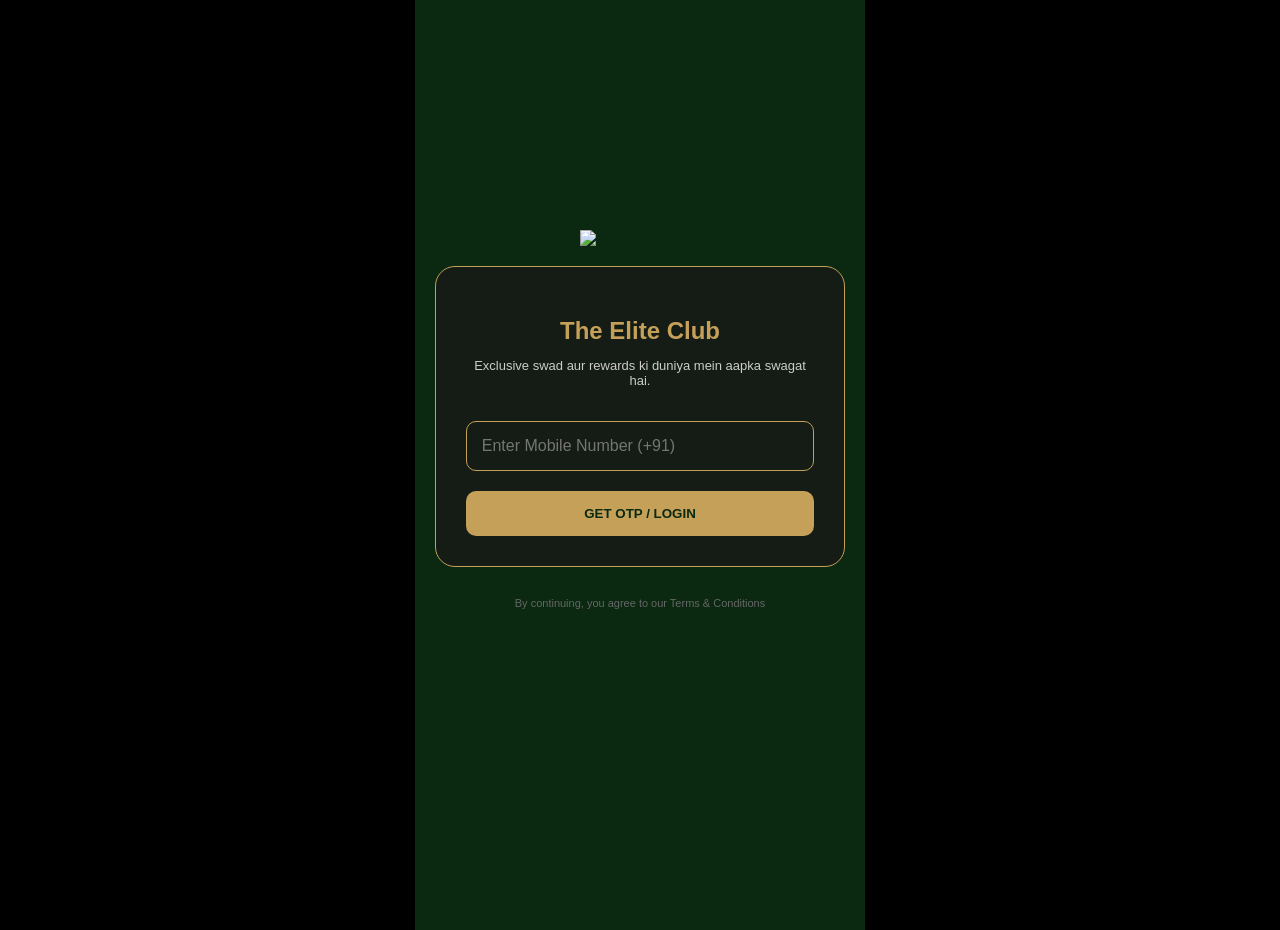
==== index.html @ 30fac442 "Add initial HTML structure for login page" ====
<!DOCTYPE html>
<html lang="hi">
<head>
    <meta charset="UTF-8">
    <meta name="viewport" content="width=device-width, initial-scale=1.0">
    <title>Welcome | The Biryani Box Elite</title>
    <link rel="stylesheet" href="public/style.css">
    <style>
        .login-container { display: flex; flex-direction: column; align-items: center; justify-content: center; height: 90vh; text-align: center; }
        .login-card { background: rgba(22, 27, 22, 0.9); padding: 30px; border-radius: 20px; border: 1px solid var(--gold); width: 85%; }
        input { width: 100%; padding: 15px; margin: 20px 0; border-radius: 10px; border: 1px solid var(--gold); background: transparent; color: #fff; font-size: 16px; box-sizing: border-box; }
        .btn-full { width: 100%; background: var(--gold); color: var(--primary); padding: 15px; border-radius: 10px; font-weight: bold; border: none; cursor: pointer; }
    </style>
</head>
<body>
    <div class="mobile-frame">
        <div class="login-container">
            <img src="public/logo.png" width="120" style="margin-bottom: 20px;">
            <div class="login-card">
                <h2 style="color: var(--gold); margin-bottom: 5px;">The Elite Club</h2>
                <p style="font-size: 13px; color: #ccc;">Exclusive swad aur rewards ki duniya mein aapka swagat hai.</p>
                <input type="tel" placeholder="Enter Mobile Number (+91)" maxlength="10">
                <button class="btn-full" onclick="location.href='dashboard.html'">GET OTP / LOGIN</button>
            </div>
            <p style="margin-top: 30px; font-size: 11px; color: #666;">By continuing, you agree to our Terms & Conditions</p>
        </div>
    </div>
</body>
</html>
---- public/style.css ----
:root {
    --primary: #0a2910; /* Dark Emerald */
    --gold: #c5a059;
    --dark-card: #161b16;
    --white: #ffffff;
}

body {
    background-color: #000;
    font-family: 'Poppins', sans-serif;
    margin: 0;
    display: flex;
    justify-content: center;
    color: var(--white);
}

.mobile-frame {
    width: 100%;
    max-width: 450px;
    background-color: var(--primary);
    min-height: 100vh;
    padding: 20px;
    box-sizing: border-box;
    padding-bottom: 100px;
}

.wallet-card {
    background: linear-gradient(135deg, #1e4d1e, #0a2910);
    border: 1px solid var(--gold);
    border-radius: 20px;
    padding: 20px;
    margin-top: 20px;
    box-shadow: 0 10px 20px rgba(0,0,0,0.4);
}

.balance {
    font-size: 32px;
    font-weight: bold;
    color: var(--gold);
    margin: 10px 0;
}

.mission-card {
    background: var(--dark-card);
    border-radius: 15px;
    padding: 15px;
    margin-top: 20px;
    display: flex;
    justify-content: space-between;
    align-items: center;
    border-left: 4px solid var(--gold);
}

.share-btn {
    background: var(--gold);
    color: var(--primary);
    border: none;
    padding: 10px 15px;
    border-radius: 10px;
    font-weight: bold;
    cursor: pointer;
}

.ai-agent-box {
    background: rgba(255, 255, 255, 0.05);
    border-radius: 15px;
    padding: 15px;
    margin-top: 20px;
}

.bottom-nav {
    position: fixed;
    bottom: 0;
    max-width: 450px;
    width: 100%;
    background: #051a0a;
    display: flex;
    justify-content: space-around;
    padding: 15px 0;
    border-top: 1px solid var(--gold);
}
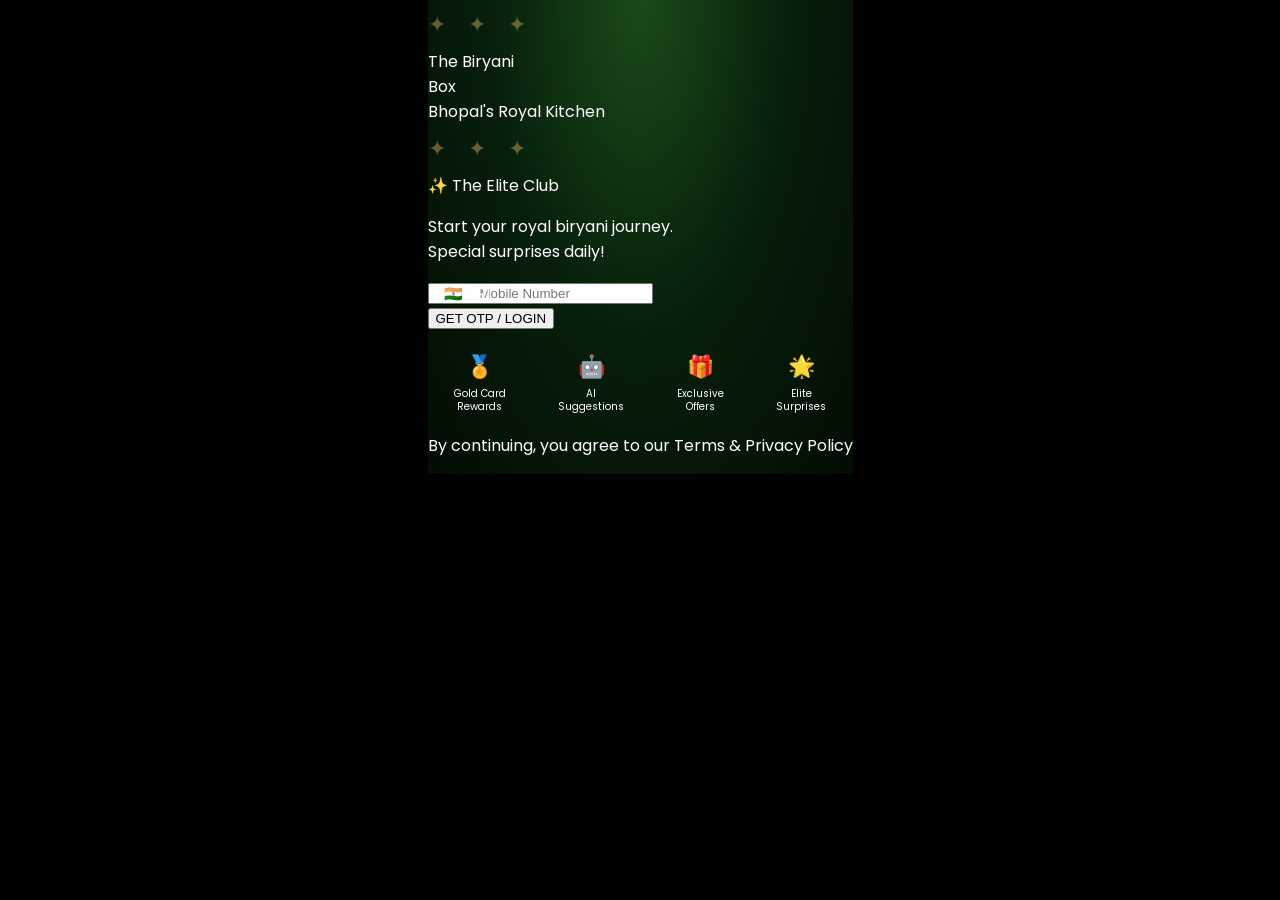
==== commit 8be3c205: "Update index.html" ====
--- a/index.html
+++ b/index.html
@@ -1,30 +1,130 @@
 <!DOCTYPE html>
 <html lang="hi">
 <head>
-    <meta charset="UTF-8">
-    <meta name="viewport" content="width=device-width, initial-scale=1.0">
-    <title>Welcome | The Biryani Box Elite</title>
-    <link rel="stylesheet" href="public/style.css">
-    <style>
-        .login-container { display: flex; flex-direction: column; align-items: center; justify-content: center; height: 90vh; text-align: center; }
-        .login-card { background: rgba(22, 27, 22, 0.9); padding: 30px; border-radius: 20px; border: 1px solid var(--gold); width: 85%; }
-        input { width: 100%; padding: 15px; margin: 20px 0; border-radius: 10px; border: 1px solid var(--gold); background: transparent; color: #fff; font-size: 16px; box-sizing: border-box; }
-        .btn-full { width: 100%; background: var(--gold); color: var(--primary); padding: 15px; border-radius: 10px; font-weight: bold; border: none; cursor: pointer; }
-    </style>
+  <meta charset="UTF-8">
+  <meta name="viewport" content="width=device-width, initial-scale=1.0">
+  <title>The Biryani Box | Elite Club</title>
+  <link rel="stylesheet" href="public/style.css">
+  <link rel="preconnect" href="https://fonts.googleapis.com">
+  <link href="https://fonts.googleapis.com/css2?family=Cormorant+Garamond:wght@400;600;700&family=Poppins:wght@300;400;500;600;700&display=swap" rel="stylesheet">
+  <style>
+    .app { background: radial-gradient(ellipse at 50% 0%, #1a4a1a 0%, #071f0a 50%, #020d03 100%); }
+    .ornament { color: var(--gold); font-size: 22px; letter-spacing: 8px; opacity: 0.5; margin: 8px 0; }
+    .phone-prefix { position: absolute; left: 16px; top: 50%; transform: translateY(-50%); color: var(--text-muted); font-size: 15px; }
+    .phone-wrap { position: relative; }
+    .phone-wrap .phone-input { padding-left: 50px; }
+    .step-1 {}
+    .step-2 { display: none; }
+    .otp-hint { font-size: 12px; color: var(--text-muted); text-align: center; margin-bottom: 14px; }
+    .otp-hint span { color: var(--gold); font-weight: 600; }
+    .resend-link { color: var(--gold); font-size: 12px; text-align: center; cursor: pointer; display: block; margin-top: 10px; }
+    .back-link { color: var(--text-muted); font-size: 12px; text-align: center; cursor: pointer; display: block; margin-bottom: 14px; }
+    .perks { display: flex; justify-content: space-around; margin: 20px 0; }
+    .perk { text-align: center; }
+    .perk-icon { font-size: 22px; margin-bottom: 4px; }
+    .perk-text { font-size: 10px; color: var(--text-muted); line-height: 1.3; }
+  </style>
 </head>
 <body>
-    <div class="mobile-frame">
-        <div class="login-container">
-            <img src="public/logo.png" width="120" style="margin-bottom: 20px;">
-            <div class="login-card">
-                <h2 style="color: var(--gold); margin-bottom: 5px;">The Elite Club</h2>
-                <p style="font-size: 13px; color: #ccc;">Exclusive swad aur rewards ki duniya mein aapka swagat hai.</p>
-                <input type="tel" placeholder="Enter Mobile Number (+91)" maxlength="10">
-                <button class="btn-full" onclick="location.href='dashboard.html'">GET OTP / LOGIN</button>
-            </div>
-            <p style="margin-top: 30px; font-size: 11px; color: #666;">By continuing, you agree to our Terms & Conditions</p>
+<div class="app">
+  <div class="login-wrap page-fade">
+    
+    <div class="login-logo-box">
+      <div class="ornament">✦ ✦ ✦</div>
+      <div class="login-logo-text">The Biryani<br>Box</div>
+      <div class="login-logo-sub">Bhopal's Royal Kitchen</div>
+      <div class="ornament">✦ ✦ ✦</div>
+    </div>
+
+    <div class="login-club-badge">✨ The Elite Club</div>
+    <p class="login-tagline">Start your royal biryani journey.<br>Special surprises daily!</p>
+
+    <div class="login-card">
+
+      <!-- Step 1: Phone -->
+      <div class="step-1" id="step1">
+        <div class="phone-wrap">
+          <span class="phone-prefix">🇮🇳 +91</span>
+          <input class="phone-input" type="tel" id="phone-input" placeholder="Mobile Number" maxlength="10">
         </div>
+        <button class="otp-btn" onclick="sendOTP()">GET OTP / LOGIN</button>
+      </div>
+
+      <!-- Step 2: OTP -->
+      <div class="step-2" id="step2">
+        <p class="otp-hint">OTP sent to +91 <span id="otp-phone"></span></p>
+        <div class="otp-row" id="otp-row">
+          <input class="otp-input" type="number" maxlength="1" oninput="otpMove(this,1)">
+          <input class="otp-input" type="number" maxlength="1" oninput="otpMove(this,2)">
+          <input class="otp-input" type="number" maxlength="1" oninput="otpMove(this,3)">
+          <input class="otp-input" type="number" maxlength="1" oninput="otpMove(this,4)">
+        </div>
+        <button class="otp-btn" onclick="verifyOTP()">VERIFY & ENTER</button>
+        <span class="resend-link" onclick="resendOTP()">OTP nahi aaya? Resend karein</span>
+        <span class="back-link" onclick="goBack()">← Change Number</span>
+      </div>
+
     </div>
+
+    <div class="perks">
+      <div class="perk"><div class="perk-icon">🏅</div><div class="perk-text">Gold Card<br>Rewards</div></div>
+      <div class="perk"><div class="perk-icon">🤖</div><div class="perk-text">AI<br>Suggestions</div></div>
+      <div class="perk"><div class="perk-icon">🎁</div><div class="perk-text">Exclusive<br>Offers</div></div>
+      <div class="perk"><div class="perk-icon">🌟</div><div class="perk-text">Elite<br>Surprises</div></div>
+    </div>
+
+    <p class="login-note">By continuing, you agree to our Terms & Privacy Policy</p>
+
+  </div>
+</div>
+
+<div class="toast" id="toast"></div>
+
+<script>
+function showToast(msg) {
+  const t = document.getElementById('toast');
+  t.textContent = msg;
+  t.classList.add('show');
+  setTimeout(() => t.classList.remove('show'), 2800);
+}
+
+function sendOTP() {
+  const ph = document.getElementById('phone-input').value.trim();
+  if (ph.length < 10) { showToast('Valid 10-digit number daalo'); return; }
+  document.getElementById('otp-phone').textContent = ph;
+  document.getElementById('step1').style.display = 'none';
+  document.getElementById('step2').style.display = 'block';
+  showToast('OTP sent! (Demo: enter 1234)');
+  localStorage.setItem('bb_phone', '+91' + ph);
+}
+
+function otpMove(el, idx) {
+  el.value = el.value.slice(0,1);
+  const inputs = document.querySelectorAll('.otp-input');
+  if (el.value && idx < 4) inputs[idx].focus();
+}
+
+function verifyOTP() {
+  const inputs = document.querySelectorAll('.otp-input');
+  const otp = Array.from(inputs).map(i => i.value).join('');
+  if (otp.length < 4) { showToast('4-digit OTP daalo'); return; }
+  // Demo: any 4 digits work
+  localStorage.setItem('bb_user', JSON.stringify({
+    name: 'Biryani Lover',
+    phone: localStorage.getItem('bb_phone') || '+91XXXXXXXXXX',
+    balance: 120,
+    tier: 'Silver',
+    points: 40
+  }));
+  showToast('Welcome to Elite Club! 🎉');
+  setTimeout(() => location.href = 'dashboard.html', 800);
+}
+
+function resendOTP() { showToast('OTP resent!'); }
+function goBack() {
+  document.getElementById('step2').style.display = 'none';
+  document.getElementById('step1').style.display = 'block';
+}
+</script>
 </body>
 </html>
-
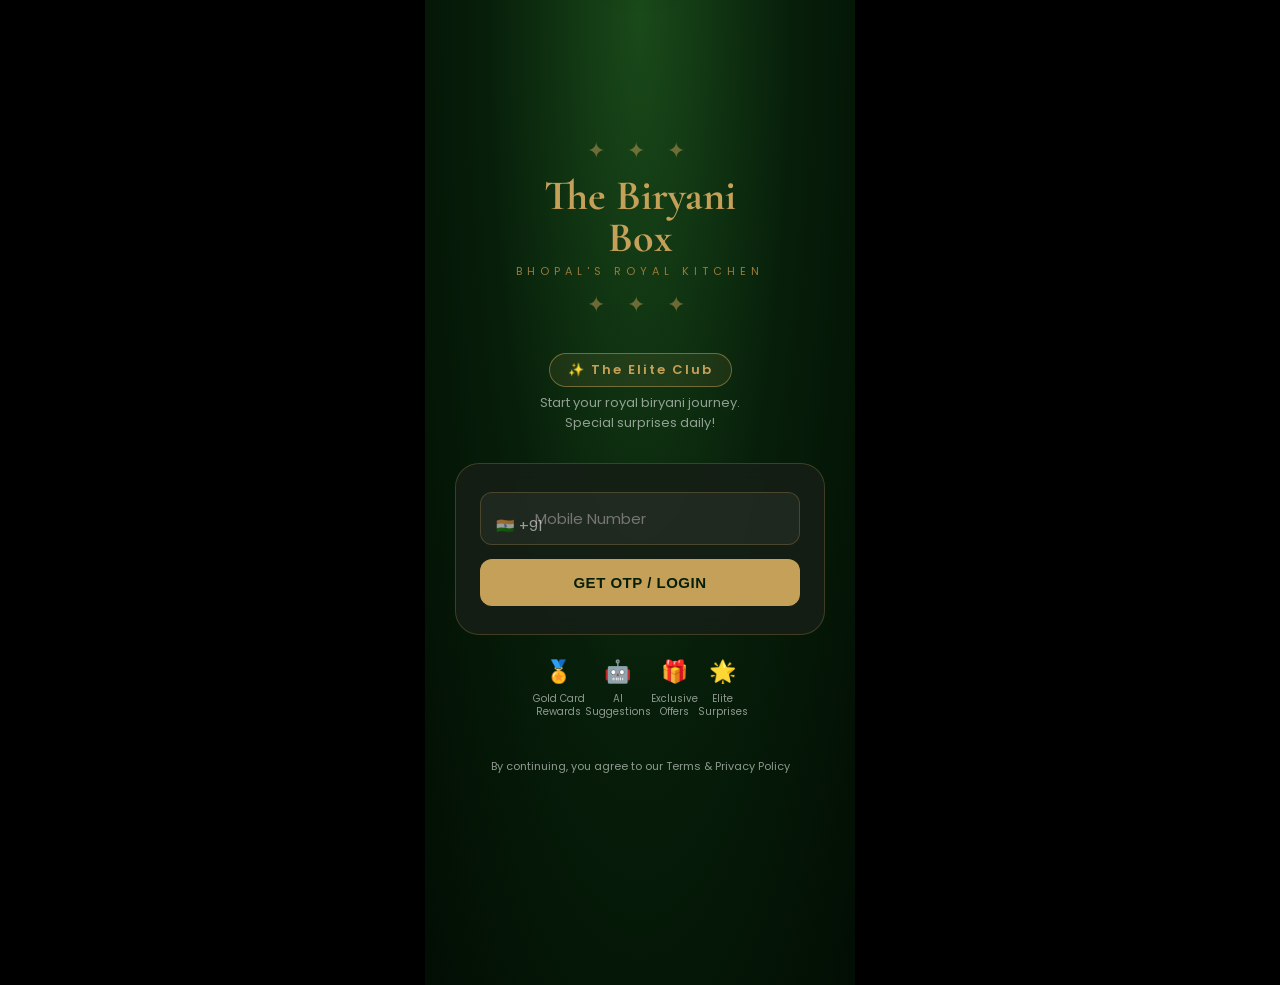
==== commit 27f6feb9: "Update index.html" ====
--- a/index.html
+++ b/index.html
@@ -12,7 +12,7 @@
     .ornament { color: var(--gold); font-size: 22px; letter-spacing: 8px; opacity: 0.5; margin: 8px 0; }
     .phone-prefix { position: absolute; left: 16px; top: 50%; transform: translateY(-50%); color: var(--text-muted); font-size: 15px; }
     .phone-wrap { position: relative; }
-    .phone-wrap .phone-input { padding-left: 50px; }
+    .phone-wrap .phone-input { padding-left: 54px; }
     .step-1 {}
     .step-2 { display: none; }
     .otp-hint { font-size: 12px; color: var(--text-muted); text-align: center; margin-bottom: 14px; }
@@ -28,7 +28,7 @@
 <body>
 <div class="app">
   <div class="login-wrap page-fade">
-    
+
     <div class="login-logo-box">
       <div class="ornament">✦ ✦ ✦</div>
       <div class="login-logo-text">The Biryani<br>Box</div>
@@ -45,7 +45,7 @@
       <div class="step-1" id="step1">
         <div class="phone-wrap">
           <span class="phone-prefix">🇮🇳 +91</span>
-          <input class="phone-input" type="tel" id="phone-input" placeholder="Mobile Number" maxlength="10">
+          <input class="phone-input" type="tel" inputmode="numeric" id="phone-input" placeholder="Mobile Number" maxlength="10">
         </div>
         <button class="otp-btn" onclick="sendOTP()">GET OTP / LOGIN</button>
       </div>
@@ -53,12 +53,14 @@
       <!-- Step 2: OTP -->
       <div class="step-2" id="step2">
         <p class="otp-hint">OTP sent to +91 <span id="otp-phone"></span></p>
+
         <div class="otp-row" id="otp-row">
-          <input class="otp-input" type="number" maxlength="1" oninput="otpMove(this,1)">
-          <input class="otp-input" type="number" maxlength="1" oninput="otpMove(this,2)">
-          <input class="otp-input" type="number" maxlength="1" oninput="otpMove(this,3)">
-          <input class="otp-input" type="number" maxlength="1" oninput="otpMove(this,4)">
+          <input class="otp-input" type="tel" inputmode="numeric" autocomplete="one-time-code" maxlength="1" data-idx="0">
+          <input class="otp-input" type="tel" inputmode="numeric" maxlength="1" data-idx="1">
+          <input class="otp-input" type="tel" inputmode="numeric" maxlength="1" data-idx="2">
+          <input class="otp-input" type="tel" inputmode="numeric" maxlength="1" data-idx="3">
         </div>
+
         <button class="otp-btn" onclick="verifyOTP()">VERIFY & ENTER</button>
         <span class="resend-link" onclick="resendOTP()">OTP nahi aaya? Resend karein</span>
         <span class="back-link" onclick="goBack()">← Change Number</span>
@@ -91,24 +93,58 @@
 function sendOTP() {
   const ph = document.getElementById('phone-input').value.trim();
   if (ph.length < 10) { showToast('Valid 10-digit number daalo'); return; }
+
   document.getElementById('otp-phone').textContent = ph;
   document.getElementById('step1').style.display = 'none';
   document.getElementById('step2').style.display = 'block';
+
   showToast('OTP sent! (Demo: enter 1234)');
   localStorage.setItem('bb_phone', '+91' + ph);
+
+  setTimeout(() => {
+    const first = document.querySelector('.otp-input');
+    if (first) first.focus();
+  }, 50);
 }
 
-function otpMove(el, idx) {
-  el.value = el.value.slice(0,1);
-  const inputs = document.querySelectorAll('.otp-input');
-  if (el.value && idx < 4) inputs[idx].focus();
-}
+// ✅ Robust OTP behavior for mobile (Android Chrome fix)
+(function initOtpInputs(){
+  const inputs = Array.from(document.querySelectorAll('.otp-input'));
+  if (!inputs.length) return;
+
+  inputs.forEach((inp, i) => {
+    inp.addEventListener('input', () => {
+      inp.value = (inp.value || '').replace(/\D/g,'').slice(0,1);
+      if (inp.value && i < inputs.length - 1) inputs[i+1].focus();
+    });
+
+    inp.addEventListener('keydown', (e) => {
+      if (e.key === 'Backspace' && !inp.value && i > 0) {
+        inputs[i-1].focus();
+      }
+      if (e.key === 'Enter') verifyOTP();
+    });
+
+    inp.addEventListener('paste', (e) => {
+      e.preventDefault();
+      const text = (e.clipboardData || window.clipboardData).getData('text');
+      const digits = (text || '').replace(/\D/g,'').slice(0,4).split('');
+      digits.forEach((d, idx) => { if (inputs[idx]) inputs[idx].value = d; });
+      const lastFilled = Math.min(digits.length, inputs.length) - 1;
+      if (lastFilled >= 0 && inputs[lastFilled]) inputs[lastFilled].focus();
+    });
+  });
+})();
 
 function verifyOTP() {
   const inputs = document.querySelectorAll('.otp-input');
   const otp = Array.from(inputs).map(i => i.value).join('');
+
   if (otp.length < 4) { showToast('4-digit OTP daalo'); return; }
-  // Demo: any 4 digits work
+
+  // ✅ Demo strict OTP: only 1234
+  if (otp !== '1234') { showToast('Wrong OTP (Demo OTP: 1234)'); return; }
+
   localStorage.setItem('bb_user', JSON.stringify({
     name: 'Biryani Lover',
     phone: localStorage.getItem('bb_phone') || '+91XXXXXXXXXX',
@@ -116,15 +152,20 @@
     tier: 'Silver',
     points: 40
   }));
+
   showToast('Welcome to Elite Club! 🎉');
-  setTimeout(() => location.href = 'dashboard.html', 800);
+  setTimeout(() => location.href = 'dashboard.html', 500);
 }
 
-function resendOTP() { showToast('OTP resent!'); }
+function resendOTP() { showToast('OTP resent! (Demo: 1234)'); }
+
 function goBack() {
   document.getElementById('step2').style.display = 'none';
   document.getElementById('step1').style.display = 'block';
+
+  // clear otp boxes
+  document.querySelectorAll('.otp-input').forEach(i => i.value = '');
 }
 </script>
 </body>
-</html>
+</html>
--- a/public/style.css
+++ b/public/style.css
@@ -1,81 +1,776 @@
+@import url('https://fonts.googleapis.com/css2?family=Cormorant+Garamond:wght@400;600;700&family=Poppins:wght@300;400;500;600;700&display=swap');
+
 :root {
-    --primary: #0a2910; /* Dark Emerald */
-    --gold: #c5a059;
-    --dark-card: #161b16;
-    --white: #ffffff;
-}
+  --primary: #071f0a;
+  --primary-mid: #0a2910;
+  --primary-light: #112b11;
+  --gold: #c5a059;
+  --gold-light: #e0c07a;
+  --gold-dark: #9a7a3a;
+  --dark-card: #0e1f0e;
+  --dark-card2: #0c1a0c;
+  --white: #ffffff;
+  --text-muted: rgba(255,255,255,0.55);
+  --border-gold: rgba(197,160,89,0.25);
+  --border-gold-strong: rgba(197,160,89,0.5);
+  --shadow-gold: 0 0 20px rgba(197,160,89,0.15);
+}
+
+* { box-sizing: border-box; margin: 0; padding: 0; -webkit-tap-highlight-color: transparent; }
+
+html { scroll-behavior: smooth; }
 
 body {
-    background-color: #000;
-    font-family: 'Poppins', sans-serif;
-    margin: 0;
-    display: flex;
-    justify-content: center;
-    color: var(--white);
-}
-
-.mobile-frame {
-    width: 100%;
-    max-width: 450px;
-    background-color: var(--primary);
-    min-height: 100vh;
-    padding: 20px;
-    box-sizing: border-box;
-    padding-bottom: 100px;
-}
-
-.wallet-card {
-    background: linear-gradient(135deg, #1e4d1e, #0a2910);
-    border: 1px solid var(--gold);
-    border-radius: 20px;
-    padding: 20px;
-    margin-top: 20px;
-    box-shadow: 0 10px 20px rgba(0,0,0,0.4);
-}
-
-.balance {
-    font-size: 32px;
-    font-weight: bold;
-    color: var(--gold);
-    margin: 10px 0;
-}
-
-.mission-card {
-    background: var(--dark-card);
-    border-radius: 15px;
-    padding: 15px;
-    margin-top: 20px;
-    display: flex;
-    justify-content: space-between;
-    align-items: center;
-    border-left: 4px solid var(--gold);
-}
-
-.share-btn {
-    background: var(--gold);
-    color: var(--primary);
-    border: none;
-    padding: 10px 15px;
-    border-radius: 10px;
-    font-weight: bold;
-    cursor: pointer;
-}
-
-.ai-agent-box {
-    background: rgba(255, 255, 255, 0.05);
-    border-radius: 15px;
-    padding: 15px;
-    margin-top: 20px;
-}
-
+  background: #000;
+  font-family: 'Poppins', sans-serif;
+  display: flex;
+  justify-content: center;
+  color: var(--white);
+  min-height: 100vh;
+}
+
+.app {
+  width: 100%;
+  max-width: 430px;
+  min-height: 100vh;
+  background: linear-gradient(180deg, var(--primary-mid) 0%, var(--primary) 60%, #040e05 100%);
+  position: relative;
+  overflow-x: hidden;
+  padding-bottom: 85px;
+}
+
+/* ============ TOP HEADER ============ */
+.top-header {
+  display: flex;
+  justify-content: space-between;
+  align-items: center;
+  padding: 18px 20px 10px;
+}
+.brand-name {
+  font-family: 'Cormorant Garamond', serif;
+  font-size: 18px;
+  font-weight: 700;
+  color: var(--gold);
+  letter-spacing: 2px;
+  text-transform: uppercase;
+}
+.notif-btn {
+  width: 38px; height: 38px;
+  background: rgba(197,160,89,0.1);
+  border: 1px solid var(--border-gold);
+  border-radius: 50%;
+  display: flex; align-items: center; justify-content: center;
+  cursor: pointer;
+  font-size: 16px;
+}
+
+/* ============ GOLD CARD ============ */
+.gold-card {
+  margin: 16px 20px;
+  background: linear-gradient(135deg, #1a3a1a 0%, #0e2610 50%, #1a3a1a 100%);
+  border: 1px solid var(--border-gold-strong);
+  border-radius: 22px;
+  padding: 22px;
+  position: relative;
+  overflow: hidden;
+  box-shadow: var(--shadow-gold);
+}
+.gold-card::before {
+  content: '';
+  position: absolute;
+  top: -30px; right: -30px;
+  width: 120px; height: 120px;
+  background: radial-gradient(circle, rgba(197,160,89,0.2) 0%, transparent 70%);
+  pointer-events: none;
+}
+.gold-card::after {
+  content: '';
+  position: absolute;
+  bottom: -20px; left: -20px;
+  width: 80px; height: 80px;
+  background: radial-gradient(circle, rgba(197,160,89,0.1) 0%, transparent 70%);
+  pointer-events: none;
+}
+.card-label {
+  font-size: 10px;
+  letter-spacing: 3px;
+  text-transform: uppercase;
+  color: var(--gold);
+  opacity: 0.8;
+}
+.card-title {
+  font-family: 'Cormorant Garamond', serif;
+  font-size: 22px;
+  font-weight: 700;
+  color: var(--gold-light);
+  margin: 4px 0;
+}
+.balance-amount {
+  font-size: 38px;
+  font-weight: 700;
+  color: var(--gold);
+  line-height: 1.1;
+  margin: 8px 0 4px;
+}
+.card-actions {
+  display: flex;
+  gap: 10px;
+  margin-top: 14px;
+}
+.card-btn {
+  flex: 1;
+  background: rgba(197,160,89,0.15);
+  border: 1px solid var(--border-gold);
+  color: var(--gold);
+  padding: 8px;
+  border-radius: 10px;
+  font-size: 12px;
+  font-weight: 600;
+  cursor: pointer;
+  text-align: center;
+  transition: all 0.2s;
+}
+.card-btn:hover { background: rgba(197,160,89,0.25); }
+
+/* ============ STATUS BAR ============ */
+.status-section {
+  margin: 0 20px 16px;
+  background: var(--dark-card);
+  border: 1px solid var(--border-gold);
+  border-radius: 16px;
+  padding: 16px;
+}
+.status-label { font-size: 10px; text-transform: uppercase; letter-spacing: 2px; color: var(--text-muted); }
+.status-tier {
+  font-size: 20px;
+  font-weight: 700;
+  color: var(--gold);
+  margin: 4px 0 10px;
+}
+.progress-track {
+  background: rgba(255,255,255,0.1);
+  height: 6px;
+  border-radius: 10px;
+  overflow: hidden;
+}
+.progress-fill {
+  height: 100%;
+  background: linear-gradient(90deg, var(--gold-dark), var(--gold-light));
+  border-radius: 10px;
+  box-shadow: 0 0 8px var(--gold);
+  transition: width 1s ease;
+}
+.progress-note { font-size: 11px; color: var(--text-muted); margin-top: 6px; }
+
+/* ============ AI BOX ============ */
+.ai-box {
+  margin: 0 20px 16px;
+  background: rgba(197,160,89,0.07);
+  border-left: 3px solid var(--gold);
+  border-radius: 0 14px 14px 0;
+  padding: 14px 16px;
+}
+.ai-label { font-size: 10px; color: var(--gold); text-transform: uppercase; letter-spacing: 2px; margin-bottom: 6px; font-weight: 600; }
+.ai-text { font-size: 13px; line-height: 1.6; color: rgba(255,255,255,0.85); }
+
+/* ============ MISSION ============ */
+.mission-strip {
+  margin: 0 20px 16px;
+  background: linear-gradient(90deg, rgba(197,160,89,0.12), rgba(197,160,89,0.05));
+  border: 1px dashed var(--border-gold-strong);
+  border-radius: 14px;
+  padding: 14px 16px;
+  display: flex;
+  align-items: center;
+  justify-content: space-between;
+  gap: 10px;
+}
+.mission-text h4 { font-size: 14px; font-weight: 600; }
+.mission-text p { font-size: 11px; color: var(--text-muted); margin-top: 2px; }
+.mission-btn {
+  background: var(--gold);
+  color: var(--primary);
+  border: none;
+  padding: 10px 16px;
+  border-radius: 10px;
+  font-weight: 700;
+  font-size: 12px;
+  cursor: pointer;
+  white-space: nowrap;
+  flex-shrink: 0;
+}
+
+/* ============ SECTION TITLE ============ */
+.section-title {
+  font-family: 'Cormorant Garamond', serif;
+  font-size: 18px;
+  font-weight: 700;
+  color: var(--gold);
+  padding: 0 20px;
+  margin-bottom: 12px;
+}
+
+/* ============ BOTTOM NAV ============ */
 .bottom-nav {
-    position: fixed;
-    bottom: 0;
-    max-width: 450px;
-    width: 100%;
-    background: #051a0a;
-    display: flex;
-    justify-content: space-around;
-    padding: 15px 0;
-    border-top: 1px solid var(--gold);
-}
+  position: fixed;
+  bottom: 0;
+  width: 100%;
+  max-width: 430px;
+  background: rgba(5,18,6,0.97);
+  border-top: 1px solid var(--border-gold);
+  display: flex;
+  justify-content: space-around;
+  padding: 10px 0 14px;
+  z-index: 100;
+  backdrop-filter: blur(20px);
+}
+.nav-item {
+  display: flex;
+  flex-direction: column;
+  align-items: center;
+  gap: 4px;
+  text-decoration: none;
+  color: var(--text-muted);
+  font-size: 10px;
+  font-weight: 500;
+  transition: color 0.2s;
+  padding: 4px 12px;
+}
+.nav-item .nav-icon { font-size: 22px; transition: transform 0.2s; }
+.nav-item.active { color: var(--gold); }
+.nav-item.active .nav-icon { transform: scale(1.15); }
+
+/* ============ MENU PAGE ============ */
+.search-bar {
+  margin: 12px 20px;
+  background: var(--dark-card);
+  border: 1px solid var(--border-gold);
+  border-radius: 14px;
+  padding: 12px 16px;
+  display: flex;
+  align-items: center;
+  gap: 10px;
+}
+.search-bar input {
+  background: none;
+  border: none;
+  color: white;
+  font-family: 'Poppins', sans-serif;
+  font-size: 14px;
+  width: 100%;
+  outline: none;
+}
+.search-bar input::placeholder { color: var(--text-muted); }
+
+.cat-scroll {
+  display: flex;
+  overflow-x: auto;
+  gap: 8px;
+  padding: 0 20px 12px;
+  scrollbar-width: none;
+}
+.cat-scroll::-webkit-scrollbar { display: none; }
+.cat-chip {
+  background: var(--dark-card);
+  border: 1px solid #2a3a2a;
+  border-radius: 20px;
+  padding: 8px 18px;
+  font-size: 12px;
+  white-space: nowrap;
+  cursor: pointer;
+  transition: all 0.2s;
+  font-weight: 500;
+}
+.cat-chip.active {
+  background: var(--gold);
+  color: var(--primary);
+  border-color: var(--gold);
+  font-weight: 700;
+}
+
+.menu-section { padding: 0 20px; margin-bottom: 20px; }
+.menu-section-title {
+  font-family: 'Cormorant Garamond', serif;
+  font-size: 20px;
+  font-weight: 700;
+  color: var(--gold-light);
+  margin-bottom: 12px;
+  display: flex;
+  align-items: center;
+  gap: 8px;
+}
+.menu-section-title::after {
+  content: '';
+  flex: 1;
+  height: 1px;
+  background: var(--border-gold);
+}
+
+.menu-card {
+  background: var(--dark-card);
+  border: 1px solid #1e2e1e;
+  border-radius: 16px;
+  display: flex;
+  margin-bottom: 12px;
+  overflow: hidden;
+  transition: border-color 0.2s, box-shadow 0.2s;
+}
+.menu-card:hover { border-color: var(--border-gold); box-shadow: var(--shadow-gold); }
+
+.menu-card-img {
+  width: 90px; min-height: 90px;
+  background: #1a2e1a;
+  display: flex;
+  align-items: center;
+  justify-content: center;
+  font-size: 36px;
+  flex-shrink: 0;
+}
+.menu-card-body {
+  padding: 12px;
+  flex: 1;
+  display: flex;
+  flex-direction: column;
+  justify-content: space-between;
+}
+.menu-card-top { display: flex; align-items: flex-start; justify-content: space-between; gap: 6px; }
+.item-name { font-size: 13px; font-weight: 600; line-height: 1.3; }
+.item-desc { font-size: 11px; color: var(--text-muted); margin-top: 3px; line-height: 1.4; }
+.item-tags { display: flex; gap: 5px; flex-wrap: wrap; margin-top: 4px; }
+.tag {
+  font-size: 9px;
+  padding: 2px 7px;
+  border-radius: 6px;
+  font-weight: 600;
+  letter-spacing: 0.5px;
+}
+.tag-bestseller { background: rgba(197,160,89,0.2); color: var(--gold); }
+.tag-new { background: rgba(46,213,115,0.2); color: #2ed573; }
+.tag-chef { background: rgba(255,99,71,0.2); color: #ff6347; }
+.tag-ai { background: rgba(100,149,237,0.2); color: #6495ed; }
+
+.item-bottom { display: flex; align-items: center; justify-content: space-between; margin-top: 8px; }
+.item-price { color: var(--gold); font-weight: 700; font-size: 16px; }
+.item-price small { color: var(--text-muted); font-size: 10px; font-weight: 400; }
+.add-btn {
+  background: var(--gold);
+  color: var(--primary);
+  border: none;
+  width: 30px; height: 30px;
+  border-radius: 8px;
+  font-size: 20px;
+  font-weight: 700;
+  cursor: pointer;
+  display: flex;
+  align-items: center;
+  justify-content: center;
+  transition: transform 0.15s, background 0.15s;
+  flex-shrink: 0;
+}
+.add-btn:active { transform: scale(0.9); }
+
+.price-variants {
+  display: flex;
+  gap: 6px;
+  flex-wrap: wrap;
+  margin-top: 5px;
+}
+.price-variant-btn {
+  background: rgba(197,160,89,0.1);
+  border: 1px solid var(--border-gold);
+  color: var(--gold);
+  padding: 4px 10px;
+  border-radius: 8px;
+  font-size: 11px;
+  cursor: pointer;
+  transition: all 0.2s;
+  font-weight: 600;
+}
+.price-variant-btn.selected, .price-variant-btn:hover {
+  background: var(--gold);
+  color: var(--primary);
+}
+
+/* ============ CART STRIP ============ */
+.cart-strip {
+  position: fixed;
+  bottom: 65px;
+  left: 50%;
+  transform: translateX(-50%);
+  max-width: 390px;
+  width: calc(100% - 40px);
+  background: var(--gold);
+  color: var(--primary);
+  padding: 14px 20px;
+  border-radius: 16px;
+  display: flex;
+  justify-content: space-between;
+  align-items: center;
+  font-weight: 700;
+  font-size: 14px;
+  cursor: pointer;
+  box-shadow: 0 8px 25px rgba(197,160,89,0.4);
+  display: none;
+  z-index: 99;
+}
+
+/* ============ OFFERS PAGE ============ */
+.offer-card {
+  margin: 0 20px 16px;
+  background: var(--dark-card);
+  border: 1px solid var(--border-gold);
+  border-radius: 20px;
+  padding: 20px;
+  position: relative;
+  overflow: hidden;
+}
+.offer-card.pro {
+  background: linear-gradient(135deg, #1a3a1a, #0a2010);
+  border-color: var(--gold);
+}
+.offer-card.pro::before {
+  content: 'POPULAR';
+  position: absolute;
+  top: 16px; right: -24px;
+  background: var(--gold);
+  color: var(--primary);
+  font-size: 9px;
+  font-weight: 700;
+  padding: 4px 30px;
+  transform: rotate(45deg);
+  letter-spacing: 1px;
+}
+.offer-title {
+  font-family: 'Cormorant Garamond', serif;
+  font-size: 22px;
+  font-weight: 700;
+  color: var(--gold);
+}
+.offer-price { font-size: 14px; color: var(--text-muted); margin: 4px 0 14px; }
+.offer-features { list-style: none; }
+.offer-features li {
+  padding: 6px 0;
+  font-size: 13px;
+  display: flex;
+  align-items: center;
+  gap: 8px;
+  border-bottom: 1px solid rgba(255,255,255,0.05);
+}
+.offer-features li:last-child { border-bottom: none; }
+.feature-icon { color: var(--gold); font-size: 14px; }
+
+.activate-btn {
+  width: 100%;
+  background: var(--gold);
+  color: var(--primary);
+  border: none;
+  padding: 14px;
+  border-radius: 12px;
+  font-weight: 700;
+  font-size: 15px;
+  cursor: pointer;
+  margin-top: 16px;
+  letter-spacing: 0.5px;
+  transition: opacity 0.2s;
+}
+.activate-btn:hover { opacity: 0.9; }
+
+/* ============ REWARDS PROGRESS ============ */
+.rewards-card {
+  margin: 0 20px 16px;
+  background: var(--dark-card);
+  border: 1px solid var(--border-gold);
+  border-radius: 20px;
+  padding: 20px;
+}
+.rewards-title {
+  font-family: 'Cormorant Garamond', serif;
+  font-size: 18px;
+  font-weight: 700;
+  color: var(--gold-light);
+  margin-bottom: 16px;
+}
+.reward-milestone {
+  display: flex;
+  align-items: center;
+  gap: 12px;
+  margin-bottom: 14px;
+}
+.milestone-icon {
+  width: 44px; height: 44px;
+  background: rgba(197,160,89,0.1);
+  border: 1px solid var(--border-gold);
+  border-radius: 12px;
+  display: flex;
+  align-items: center;
+  justify-content: center;
+  font-size: 18px;
+  flex-shrink: 0;
+}
+.milestone-info { flex: 1; }
+.milestone-label { font-size: 13px; font-weight: 600; }
+.milestone-sub { font-size: 11px; color: var(--text-muted); margin-top: 2px; }
+.milestone-track { background: rgba(255,255,255,0.1); height: 5px; border-radius: 6px; overflow: hidden; margin-top: 6px; }
+.milestone-fill { height: 100%; background: linear-gradient(90deg, var(--gold-dark), var(--gold-light)); border-radius: 6px; box-shadow: 0 0 6px var(--gold); }
+.milestone-count { font-size: 12px; font-weight: 700; color: var(--gold); flex-shrink: 0; }
+
+/* ============ PROFILE PAGE ============ */
+.profile-header {
+  text-align: center;
+  padding: 20px;
+}
+.profile-avatar {
+  width: 80px; height: 80px;
+  background: linear-gradient(135deg, var(--gold-dark), var(--gold));
+  border-radius: 50%;
+  display: flex;
+  align-items: center;
+  justify-content: center;
+  font-size: 36px;
+  margin: 0 auto 12px;
+  border: 3px solid var(--border-gold-strong);
+  box-shadow: var(--shadow-gold);
+}
+.profile-name { font-size: 20px; font-weight: 700; color: var(--gold); }
+.profile-phone { font-size: 13px; color: var(--text-muted); margin-top: 3px; }
+
+.profile-menu { margin: 0 20px; }
+.profile-item {
+  background: var(--dark-card);
+  border: 1px solid #1e2e1e;
+  border-radius: 14px;
+  padding: 16px;
+  display: flex;
+  align-items: center;
+  gap: 14px;
+  margin-bottom: 10px;
+  cursor: pointer;
+  transition: border-color 0.2s;
+  text-decoration: none;
+  color: white;
+}
+.profile-item:hover { border-color: var(--border-gold); }
+.profile-item-icon {
+  width: 42px; height: 42px;
+  background: rgba(197,160,89,0.1);
+  border-radius: 12px;
+  display: flex;
+  align-items: center;
+  justify-content: center;
+  font-size: 20px;
+}
+.profile-item-text { flex: 1; }
+.profile-item-title { font-size: 14px; font-weight: 600; }
+.profile-item-sub { font-size: 11px; color: var(--text-muted); margin-top: 2px; }
+.profile-item-arrow { color: var(--text-muted); font-size: 18px; }
+
+/* ============ REVIEW PAGE ============ */
+.review-header { text-align: center; padding: 30px 20px 20px; }
+.review-logo {
+  font-family: 'Cormorant Garamond', serif;
+  font-size: 28px;
+  font-weight: 700;
+  color: var(--gold);
+}
+.review-tagline { font-size: 13px; color: var(--text-muted); margin-top: 6px; }
+
+.star-row { display: flex; justify-content: center; gap: 10px; margin: 20px 0; }
+.star-btn {
+  font-size: 44px;
+  background: none;
+  border: none;
+  cursor: pointer;
+  color: rgba(255,255,255,0.2);
+  transition: color 0.2s, transform 0.15s;
+  line-height: 1;
+}
+.star-btn.active { color: #f1c40f; }
+.star-btn:hover { transform: scale(1.15); }
+
+.review-suggestions { padding: 0 20px; }
+.suggestion-card {
+  background: var(--dark-card);
+  border: 1px solid #1e2e1e;
+  border-radius: 14px;
+  padding: 14px;
+  margin-bottom: 12px;
+  cursor: pointer;
+  transition: all 0.2s;
+  position: relative;
+}
+.suggestion-card:hover, .suggestion-card:active {
+  border-color: var(--gold);
+  background: rgba(197,160,89,0.05);
+}
+.suggestion-text { font-size: 13px; line-height: 1.6; color: rgba(255,255,255,0.85); }
+.copy-hint {
+  display: flex;
+  align-items: center;
+  gap: 5px;
+  margin-top: 8px;
+  font-size: 10px;
+  color: var(--gold);
+  font-weight: 600;
+  opacity: 0.7;
+}
+.post-btn {
+  display: block;
+  width: calc(100% - 40px);
+  margin: 16px 20px;
+  background: #4285f4;
+  color: white;
+  padding: 15px;
+  border-radius: 14px;
+  font-weight: 700;
+  font-size: 15px;
+  text-align: center;
+  text-decoration: none;
+  border: none;
+  cursor: pointer;
+  display: flex;
+  align-items: center;
+  justify-content: center;
+  gap: 8px;
+}
+.negative-box { padding: 0 20px; display: none; }
+.negative-box textarea {
+  width: 100%;
+  background: var(--dark-card);
+  border: 1px solid var(--border-gold);
+  color: white;
+  border-radius: 12px;
+  padding: 14px;
+  font-family: 'Poppins', sans-serif;
+  font-size: 13px;
+  resize: vertical;
+  min-height: 100px;
+  outline: none;
+  margin-top: 10px;
+}
+
+/* ============ TOAST ============ */
+.toast {
+  position: fixed;
+  top: 20px;
+  left: 50%;
+  transform: translateX(-50%) translateY(-80px);
+  background: #1a3a1a;
+  border: 1px solid var(--gold);
+  color: var(--gold);
+  padding: 12px 22px;
+  border-radius: 40px;
+  font-size: 13px;
+  font-weight: 600;
+  z-index: 999;
+  transition: transform 0.4s cubic-bezier(0.34,1.56,0.64,1);
+  max-width: 380px;
+  text-align: center;
+  box-shadow: 0 10px 30px rgba(0,0,0,0.5);
+}
+.toast.show { transform: translateX(-50%) translateY(0); }
+
+/* ============ LOGIN PAGE ============ */
+.login-wrap {
+  display: flex;
+  flex-direction: column;
+  align-items: center;
+  justify-content: center;
+  min-height: 100vh;
+  padding: 40px 30px;
+  text-align: center;
+}
+.login-logo-box { margin-bottom: 10px; }
+.login-logo-text {
+  font-family: 'Cormorant Garamond', serif;
+  font-size: 42px;
+  font-weight: 700;
+  color: var(--gold);
+  line-height: 1;
+}
+.login-logo-sub {
+  font-size: 11px;
+  letter-spacing: 5px;
+  text-transform: uppercase;
+  color: var(--gold-dark);
+  margin-top: 4px;
+}
+.login-club-badge {
+  display: inline-block;
+  background: rgba(197,160,89,0.1);
+  border: 1px solid var(--border-gold-strong);
+  color: var(--gold);
+  padding: 6px 18px;
+  border-radius: 30px;
+  font-size: 13px;
+  font-weight: 600;
+  letter-spacing: 2px;
+  margin: 14px 0 6px;
+}
+.login-tagline { font-size: 13px; color: var(--text-muted); margin-bottom: 30px; }
+.login-card {
+  background: rgba(22,30,22,0.9);
+  border: 1px solid var(--border-gold);
+  border-radius: 24px;
+  padding: 28px 24px;
+  width: 100%;
+  backdrop-filter: blur(10px);
+}
+.phone-input {
+  width: 100%;
+  padding: 14px 16px;
+  border: 1px solid var(--border-gold);
+  border-radius: 12px;
+  background: rgba(255,255,255,0.05);
+  color: white;
+  font-family: 'Poppins', sans-serif;
+  font-size: 15px;
+  margin-bottom: 14px;
+  outline: none;
+  transition: border-color 0.2s;
+}
+.phone-input:focus { border-color: var(--gold); }
+
+.otp-btn {
+  width: 100%;
+  background: var(--gold);
+  color: var(--primary);
+  border: none;
+  padding: 15px;
+  border-radius: 12px;
+  font-weight: 700;
+  font-size: 15px;
+  cursor: pointer;
+  letter-spacing: 0.5px;
+  transition: opacity 0.2s;
+}
+.otp-btn:hover { opacity: 0.9; }
+
+/* ✅ OTP UI improved */
+.otp-row { display: flex; gap: 10px; margin-bottom: 14px; }
+.otp-input {
+  flex: 1;
+  height: 54px;
+  border: 1px solid var(--border-gold);
+  border-radius: 12px;
+  background: rgba(255,255,255,0.05);
+  color: white;
+  font-family: 'Poppins', sans-serif;
+  font-size: 22px;
+  letter-spacing: 2px;
+  text-align: center;
+  outline: none;
+  transition: border-color 0.2s;
+}
+.otp-input:focus { border-color: var(--gold); }
+
+.login-note { font-size: 11px; color: var(--text-muted); margin-top: 20px; }
+
+/* ============ PAGE TRANSITION ============ */
+.page-fade { animation: pageFade 0.3s ease; }
+@keyframes pageFade { from { opacity: 0; transform: translateY(8px); } to { opacity: 1; transform: translateY(0); } }
+
+/* ============ UTILITY ============ */
+.text-gold { color: var(--gold); }
+.divider { height: 1px; background: var(--border-gold); margin: 8px 20px 16px; }
+.spacer-12 { height: 12px; }
+.spacer-20 { height: 20px; }
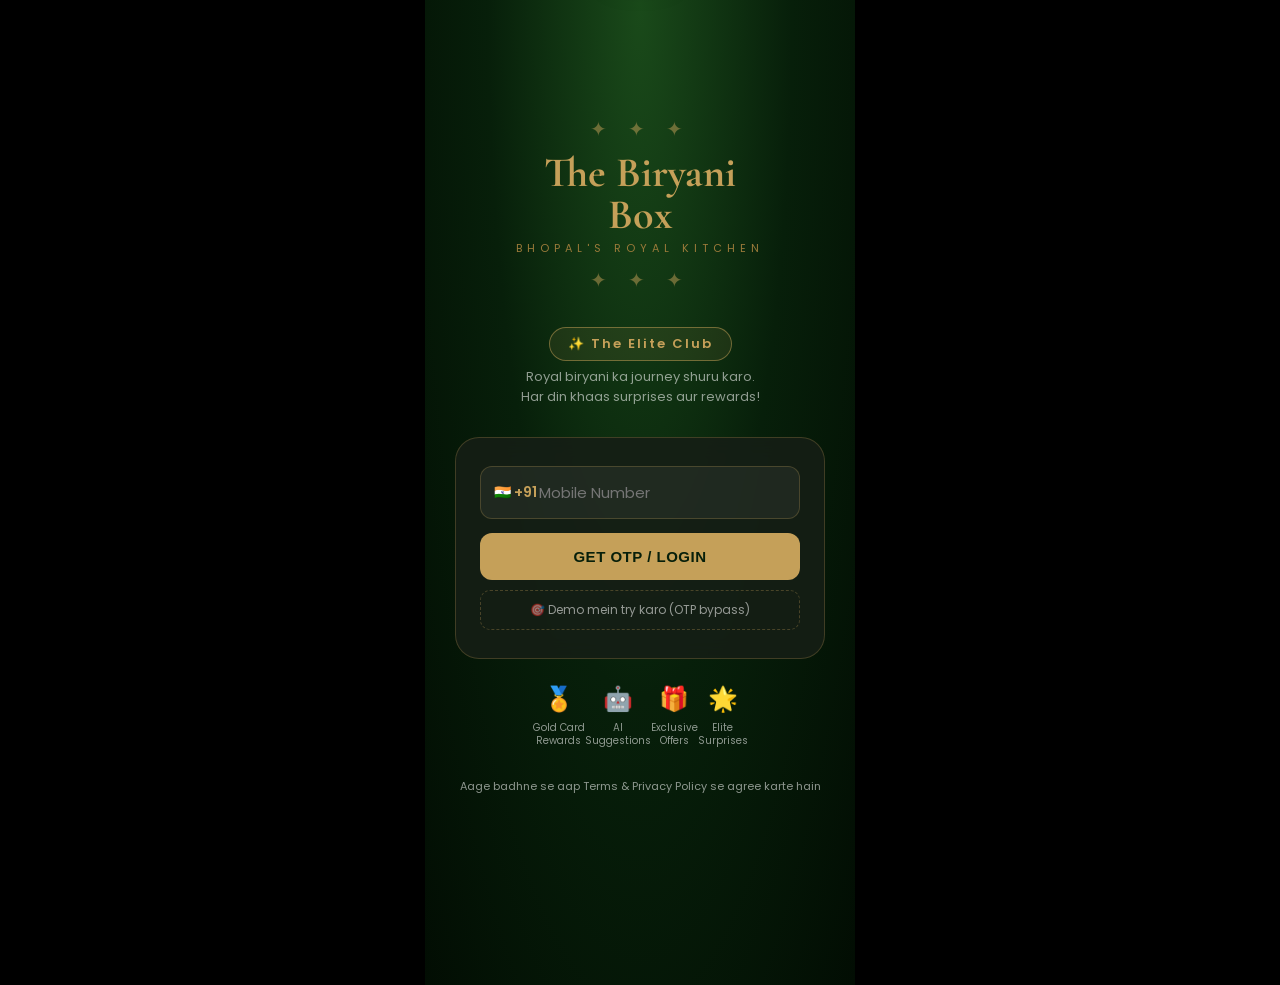
==== commit 1430bf0d: "Update index.html" ====
--- a/index.html
+++ b/index.html
@@ -2,27 +2,61 @@
 <html lang="hi">
 <head>
   <meta charset="UTF-8">
-  <meta name="viewport" content="width=device-width, initial-scale=1.0">
+  <meta name="viewport" content="width=device-width, initial-scale=1.0, maximum-scale=1.0">
   <title>The Biryani Box | Elite Club</title>
   <link rel="stylesheet" href="public/style.css">
   <link rel="preconnect" href="https://fonts.googleapis.com">
   <link href="https://fonts.googleapis.com/css2?family=Cormorant+Garamond:wght@400;600;700&family=Poppins:wght@300;400;500;600;700&display=swap" rel="stylesheet">
   <style>
     .app { background: radial-gradient(ellipse at 50% 0%, #1a4a1a 0%, #071f0a 50%, #020d03 100%); }
-    .ornament { color: var(--gold); font-size: 22px; letter-spacing: 8px; opacity: 0.5; margin: 8px 0; }
-    .phone-prefix { position: absolute; left: 16px; top: 50%; transform: translateY(-50%); color: var(--text-muted); font-size: 15px; }
-    .phone-wrap { position: relative; }
-    .phone-wrap .phone-input { padding-left: 54px; }
-    .step-1 {}
-    .step-2 { display: none; }
-    .otp-hint { font-size: 12px; color: var(--text-muted); text-align: center; margin-bottom: 14px; }
+    .ornament { color: var(--gold); font-size: 20px; letter-spacing: 8px; opacity: 0.5; margin: 8px 0; }
+
+    /* Phone input with prefix */
+    .phone-wrap { position: relative; margin-bottom: 14px; }
+    .phone-prefix {
+      position: absolute; left: 14px; top: 50%; transform: translateY(-50%);
+      color: var(--gold); font-size: 14px; font-weight: 600; pointer-events: none; z-index: 2;
+    }
+    .phone-wrap .phone-input { padding-left: 58px; margin-bottom: 0; }
+
+    /* Steps */
+    .step { display: none; }
+    .step.visible { display: block; }
+
+    /* OTP row */
+    .otp-row { display: flex; gap: 10px; margin-bottom: 14px; }
+    .otp-input {
+      flex: 1; padding: 16px 0; border: 2px solid var(--border-gold);
+      border-radius: 14px; background: rgba(255,255,255,0.06);
+      color: white; font-family: 'Poppins', sans-serif;
+      font-size: 22px; text-align: center; outline: none;
+      transition: border-color 0.2s;
+    }
+    .otp-input:focus { border-color: var(--gold); background: rgba(197,160,89,0.08); }
+    .otp-hint { font-size: 12px; color: var(--text-muted); text-align: center; margin-bottom: 14px; line-height: 1.5; }
     .otp-hint span { color: var(--gold); font-weight: 600; }
-    .resend-link { color: var(--gold); font-size: 12px; text-align: center; cursor: pointer; display: block; margin-top: 10px; }
-    .back-link { color: var(--text-muted); font-size: 12px; text-align: center; cursor: pointer; display: block; margin-bottom: 14px; }
-    .perks { display: flex; justify-content: space-around; margin: 20px 0; }
+    .resend-link { color: var(--gold); font-size: 12px; text-align: center; cursor: pointer; display: block; margin-top: 12px; opacity: 0.8; }
+    .resend-link:hover { opacity: 1; }
+    .back-link { color: var(--text-muted); font-size: 12px; text-align: center; cursor: pointer; display: block; margin-top: 6px; }
+
+    /* Perks */
+    .perks { display: flex; justify-content: space-around; margin: 22px 0 10px; }
     .perk { text-align: center; }
-    .perk-icon { font-size: 22px; margin-bottom: 4px; }
-    .perk-text { font-size: 10px; color: var(--text-muted); line-height: 1.3; }
+    .perk-icon { font-size: 24px; margin-bottom: 5px; }
+    .perk-text { font-size: 10px; color: var(--text-muted); line-height: 1.35; }
+
+    /* Loading spinner */
+    .otp-btn.loading { opacity: 0.7; pointer-events: none; }
+    .otp-btn.loading::after { content: '...'; }
+
+    /* Skip demo button */
+    .skip-demo {
+      width: 100%; background: transparent; border: 1px dashed rgba(197,160,89,0.3);
+      color: var(--text-muted); font-family: 'Poppins', sans-serif; font-size: 12px;
+      padding: 10px; border-radius: 10px; cursor: pointer; margin-top: 10px;
+      transition: all 0.2s;
+    }
+    .skip-demo:hover { border-color: var(--gold); color: var(--gold); }
   </style>
 </head>
 <body>
@@ -37,33 +71,36 @@
     </div>
 
     <div class="login-club-badge">✨ The Elite Club</div>
-    <p class="login-tagline">Start your royal biryani journey.<br>Special surprises daily!</p>
+    <p class="login-tagline">Royal biryani ka journey shuru karo.<br>Har din khaas surprises aur rewards!</p>
 
     <div class="login-card">
 
-      <!-- Step 1: Phone -->
-      <div class="step-1" id="step1">
+      <!-- Step 1: Phone number -->
+      <div class="step visible" id="step1">
         <div class="phone-wrap">
           <span class="phone-prefix">🇮🇳 +91</span>
-          <input class="phone-input" type="tel" inputmode="numeric" id="phone-input" placeholder="Mobile Number" maxlength="10">
+          <input class="phone-input" type="tel" inputmode="numeric" id="phone-input"
+            placeholder="Mobile Number" maxlength="10"
+            onkeydown="if(event.key==='Enter')sendOTP()">
         </div>
-        <button class="otp-btn" onclick="sendOTP()">GET OTP / LOGIN</button>
+        <button class="otp-btn" onclick="sendOTP()" id="otp-send-btn">GET OTP / LOGIN</button>
+        <button class="skip-demo" onclick="skipToDemo()">🎯 Demo mein try karo (OTP bypass)</button>
       </div>
 
-      <!-- Step 2: OTP -->
-      <div class="step-2" id="step2">
-        <p class="otp-hint">OTP sent to +91 <span id="otp-phone"></span></p>
-
+      <!-- Step 2: OTP verify -->
+      <div class="step" id="step2">
+        <p class="otp-hint">OTP sent to +91 <span id="otp-phone">XXXXXXXXXX</span><br>
+          <span style="font-size:11px;color:#2ed573;">✅ Demo: koi bhi 4 digit daalo (e.g. 1234)</span>
+        </p>
         <div class="otp-row" id="otp-row">
           <input class="otp-input" type="tel" inputmode="numeric" autocomplete="one-time-code" maxlength="1" data-idx="0">
           <input class="otp-input" type="tel" inputmode="numeric" maxlength="1" data-idx="1">
           <input class="otp-input" type="tel" inputmode="numeric" maxlength="1" data-idx="2">
           <input class="otp-input" type="tel" inputmode="numeric" maxlength="1" data-idx="3">
         </div>
-
-        <button class="otp-btn" onclick="verifyOTP()">VERIFY & ENTER</button>
-        <span class="resend-link" onclick="resendOTP()">OTP nahi aaya? Resend karein</span>
-        <span class="back-link" onclick="goBack()">← Change Number</span>
+        <button class="otp-btn" onclick="verifyOTP()" id="otp-verify-btn">VERIFY & ENTER ✅</button>
+        <span class="resend-link" onclick="resendOTP()">📱 OTP nahi aaya? Resend karein</span>
+        <span class="back-link" onclick="goBack()">← Number change karo</span>
       </div>
 
     </div>
@@ -75,97 +112,142 @@
       <div class="perk"><div class="perk-icon">🌟</div><div class="perk-text">Elite<br>Surprises</div></div>
     </div>
 
-    <p class="login-note">By continuing, you agree to our Terms & Privacy Policy</p>
-
+    <p class="login-note">Aage badhne se aap Terms & Privacy Policy se agree karte hain</p>
   </div>
 </div>
 
 <div class="toast" id="toast"></div>
 
 <script>
+/* ── TOAST ── */
 function showToast(msg) {
   const t = document.getElementById('toast');
   t.textContent = msg;
   t.classList.add('show');
-  setTimeout(() => t.classList.remove('show'), 2800);
-}
-
-function sendOTP() {
-  const ph = document.getElementById('phone-input').value.trim();
-  if (ph.length < 10) { showToast('Valid 10-digit number daalo'); return; }
-
-  document.getElementById('otp-phone').textContent = ph;
-  document.getElementById('step1').style.display = 'none';
-  document.getElementById('step2').style.display = 'block';
-
-  showToast('OTP sent! (Demo: enter 1234)');
-  localStorage.setItem('bb_phone', '+91' + ph);
-
-  setTimeout(() => {
-    const first = document.querySelector('.otp-input');
-    if (first) first.focus();
-  }, 50);
-}
-
-// ✅ Robust OTP behavior for mobile (Android Chrome fix)
-(function initOtpInputs(){
+  setTimeout(() => t.classList.remove('show'), 3000);
+}
+
+/* ── OTP INPUTS INIT ── */
+(function initOtp() {
   const inputs = Array.from(document.querySelectorAll('.otp-input'));
-  if (!inputs.length) return;
 
   inputs.forEach((inp, i) => {
     inp.addEventListener('input', () => {
-      inp.value = (inp.value || '').replace(/\D/g,'').slice(0,1);
-      if (inp.value && i < inputs.length - 1) inputs[i+1].focus();
+      inp.value = (inp.value || '').replace(/\D/g, '').slice(0, 1);
+      if (inp.value && i < inputs.length - 1) inputs[i + 1].focus();
+      // Auto-verify when all 4 filled
+      const all = inputs.every(x => x.value.length === 1);
+      if (all) setTimeout(verifyOTP, 200);
     });
-
-    inp.addEventListener('keydown', (e) => {
-      if (e.key === 'Backspace' && !inp.value && i > 0) {
-        inputs[i-1].focus();
-      }
+    inp.addEventListener('keydown', e => {
+      if (e.key === 'Backspace' && !inp.value && i > 0) inputs[i - 1].focus();
       if (e.key === 'Enter') verifyOTP();
     });
-
-    inp.addEventListener('paste', (e) => {
+    inp.addEventListener('paste', e => {
       e.preventDefault();
-      const text = (e.clipboardData || window.clipboardData).getData('text');
-      const digits = (text || '').replace(/\D/g,'').slice(0,4).split('');
+      const digits = (e.clipboardData || window.clipboardData)
+        .getData('text').replace(/\D/g, '').slice(0, 4).split('');
       digits.forEach((d, idx) => { if (inputs[idx]) inputs[idx].value = d; });
-      const lastFilled = Math.min(digits.length, inputs.length) - 1;
-      if (lastFilled >= 0 && inputs[lastFilled]) inputs[lastFilled].focus();
+      const last = Math.min(digits.length, inputs.length) - 1;
+      if (last >= 0) inputs[last].focus();
+      const all = inputs.every(x => x.value.length === 1);
+      if (all) setTimeout(verifyOTP, 200);
     });
   });
 })();
 
+/* ── SEND OTP ── */
+function sendOTP() {
+  const ph = document.getElementById('phone-input').value.trim();
+  if (ph.length < 10 || !/^\d{10}$/.test(ph)) {
+    showToast('✋ Valid 10-digit number daalo');
+    document.getElementById('phone-input').focus();
+    return;
+  }
+  const btn = document.getElementById('otp-send-btn');
+  btn.textContent = 'Sending...';
+  btn.classList.add('loading');
+
+  localStorage.setItem('bb_phone', '+91' + ph);
+  document.getElementById('otp-phone').textContent = ph;
+
+  setTimeout(() => {
+    btn.textContent = 'GET OTP / LOGIN';
+    btn.classList.remove('loading');
+    // Show step 2
+    document.getElementById('step1').classList.remove('visible');
+    document.getElementById('step2').classList.add('visible');
+    showToast('📲 OTP bhej diya! (Demo: koi bhi 4 digit)');
+    setTimeout(() => {
+      const first = document.querySelector('.otp-input');
+      if (first) first.focus();
+    }, 100);
+  }, 800);
+}
+
+/* ── VERIFY OTP ── */
 function verifyOTP() {
   const inputs = document.querySelectorAll('.otp-input');
   const otp = Array.from(inputs).map(i => i.value).join('');
-
-  if (otp.length < 4) { showToast('4-digit OTP daalo'); return; }
-
-  // ✅ Demo strict OTP: only 1234
-  if (otp !== '1234') { showToast('Wrong OTP (Demo OTP: 1234)'); return; }
-
+  if (otp.length < 4) { showToast('✋ 4-digit OTP daalo'); return; }
+
+  const btn = document.getElementById('otp-verify-btn');
+  btn.textContent = 'Verifying...';
+  btn.classList.add('loading');
+
+  // Demo: any 4 digits accepted
+  setTimeout(() => {
+    const phone = localStorage.getItem('bb_phone') || '+91XXXXXXXXXX';
+    // Derive name from phone (demo)
+    const existingUser = JSON.parse(localStorage.getItem('bb_user') || 'null');
+    const user = existingUser || {
+      name: 'Biryani Lover',
+      phone: phone,
+      balance: 120,
+      tier: 'Silver',
+      points: 40
+    };
+    // Keep existing data, just update phone
+    user.phone = phone;
+    localStorage.setItem('bb_user', JSON.stringify(user));
+    showToast('🎉 Elite Club mein welcome!');
+    setTimeout(() => location.href = 'dashboard.html', 600);
+  }, 700);
+}
+
+/* ── RESEND ── */
+function resendOTP() {
+  // Clear OTP boxes
+  document.querySelectorAll('.otp-input').forEach(i => { i.value = ''; });
+  document.querySelector('.otp-input').focus();
+  showToast('📱 OTP dobara bheja! (Demo: koi bhi 4 digit)');
+}
+
+/* ── BACK ── */
+function goBack() {
+  document.getElementById('step2').classList.remove('visible');
+  document.getElementById('step1').classList.add('visible');
+  document.querySelectorAll('.otp-input').forEach(i => { i.value = ''; });
+}
+
+/* ── SKIP DEMO ── */
+function skipToDemo() {
   localStorage.setItem('bb_user', JSON.stringify({
-    name: 'Biryani Lover',
-    phone: localStorage.getItem('bb_phone') || '+91XXXXXXXXXX',
+    name: 'Mubashir Bhai',
+    phone: '+919585877758',
     balance: 120,
     tier: 'Silver',
     points: 40
   }));
-
-  showToast('Welcome to Elite Club! 🎉');
+  showToast('🎯 Demo mode — Dashboard khul raha hai!');
   setTimeout(() => location.href = 'dashboard.html', 500);
 }
 
-function resendOTP() { showToast('OTP resent! (Demo: 1234)'); }
-
-function goBack() {
-  document.getElementById('step2').style.display = 'none';
-  document.getElementById('step1').style.display = 'block';
-
-  // clear otp boxes
-  document.querySelectorAll('.otp-input').forEach(i => i.value = '');
+/* ── AUTO REDIRECT IF ALREADY LOGGED IN ── */
+if (localStorage.getItem('bb_user')) {
+  // Already logged in — go to dashboard
+  location.href = 'dashboard.html';
 }
 </script>
 </body>
-</html>+</html>
--- a/public/style.css
+++ b/public/style.css
@@ -534,7 +534,9 @@
 .profile-name { font-size: 20px; font-weight: 700; color: var(--gold); }
 .profile-phone { font-size: 13px; color: var(--text-muted); margin-top: 3px; }
 
-.profile-menu { margin: 0 20px; }
+.profile-menu {
+  margin: 0 20px;
+}
 .profile-item {
   background: var(--dark-card);
   border: 1px solid #1e2e1e;
@@ -565,7 +567,10 @@
 .profile-item-arrow { color: var(--text-muted); font-size: 18px; }
 
 /* ============ REVIEW PAGE ============ */
-.review-header { text-align: center; padding: 30px 20px 20px; }
+.review-header {
+  text-align: center;
+  padding: 30px 20px 20px;
+}
 .review-logo {
   font-family: 'Cormorant Garamond', serif;
   font-size: 28px;
@@ -574,7 +579,12 @@
 }
 .review-tagline { font-size: 13px; color: var(--text-muted); margin-top: 6px; }
 
-.star-row { display: flex; justify-content: center; gap: 10px; margin: 20px 0; }
+.star-row {
+  display: flex;
+  justify-content: center;
+  gap: 10px;
+  margin: 20px 0;
+}
 .star-btn {
   font-size: 44px;
   background: none;
@@ -632,7 +642,10 @@
   justify-content: center;
   gap: 8px;
 }
-.negative-box { padding: 0 20px; display: none; }
+.negative-box {
+  padding: 0 20px;
+  display: none;
+}
 .negative-box textarea {
   width: 100%;
   background: var(--dark-card);
@@ -679,7 +692,9 @@
   padding: 40px 30px;
   text-align: center;
 }
-.login-logo-box { margin-bottom: 10px; }
+.login-logo-box {
+  margin-bottom: 10px;
+}
 .login-logo-text {
   font-family: 'Cormorant Garamond', serif;
   font-size: 42px;
@@ -729,7 +744,6 @@
   transition: border-color 0.2s;
 }
 .phone-input:focus { border-color: var(--gold); }
-
 .otp-btn {
   width: 100%;
   background: var(--gold);
@@ -744,25 +758,25 @@
   transition: opacity 0.2s;
 }
 .otp-btn:hover { opacity: 0.9; }
-
-/* ✅ OTP UI improved */
-.otp-row { display: flex; gap: 10px; margin-bottom: 14px; }
+.otp-row {
+  display: flex;
+  gap: 8px;
+  margin-bottom: 14px;
+}
 .otp-input {
   flex: 1;
-  height: 54px;
+  padding: 14px 0;
   border: 1px solid var(--border-gold);
   border-radius: 12px;
   background: rgba(255,255,255,0.05);
   color: white;
   font-family: 'Poppins', sans-serif;
-  font-size: 22px;
-  letter-spacing: 2px;
+  font-size: 20px;
   text-align: center;
   outline: none;
   transition: border-color 0.2s;
 }
 .otp-input:focus { border-color: var(--gold); }
-
 .login-note { font-size: 11px; color: var(--text-muted); margin-top: 20px; }
 
 /* ============ PAGE TRANSITION ============ */
@@ -773,4 +787,4 @@
 .text-gold { color: var(--gold); }
 .divider { height: 1px; background: var(--border-gold); margin: 8px 20px 16px; }
 .spacer-12 { height: 12px; }
-.spacer-20 { height: 20px; }+.spacer-20 { height: 20px; }
